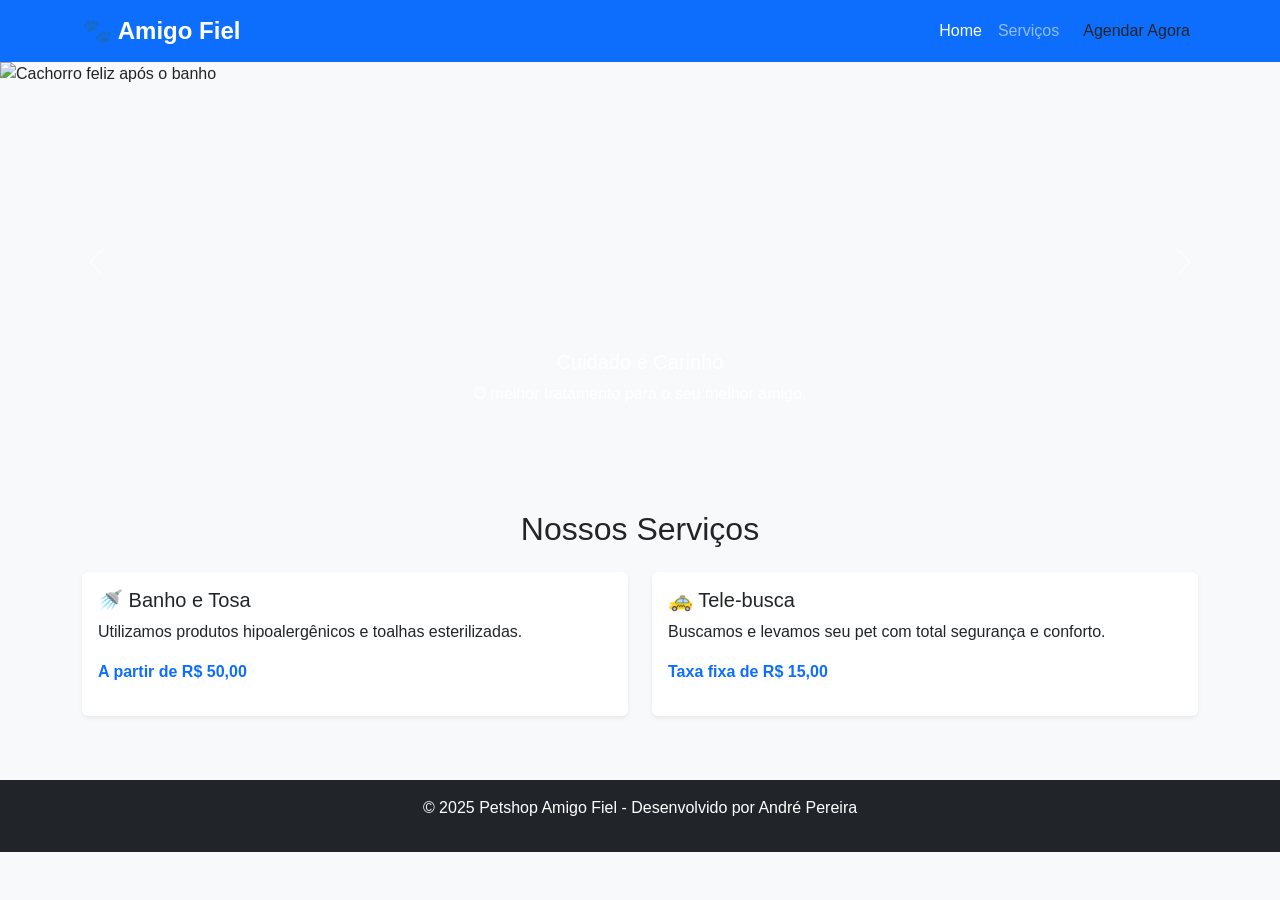
==== index.html @ 7adb3789 "Primeiro Summit Fazendo um site, usando frameworks" ====
<!DOCTYPE html>
<html lang="pt-br">
<head>
    <meta charset="UTF-8">
    <meta name="viewport" content="width=device-width, initial-scale=1.0">
    <title>Petshop Amigo Fiel - Home</title>
    <link href="https://cdn.jsdelivr.net/npm/bootstrap@5.3.0/dist/css/bootstrap.min.css" rel="stylesheet">
    <link rel="stylesheet" href="css/style.css">
</head>
<body>

    <nav class="navbar navbar-expand-lg navbar-dark bg-primary">
        <div class="container">
            <a class="navbar-brand" href="index.html">🐾 Amigo Fiel</a>
            <button class="navbar-toggler" type="button" data-bs-toggle="collapse" data-bs-target="#navbarNav">
                <span class="navbar-toggler-icon"></span>
            </button>
            <div class="collapse navbar-collapse" id="navbarNav">
                <ul class="navbar-nav ms-auto">
                    <li class="nav-item"><a class="nav-link active" href="index.html">Home</a></li>
                    <li class="nav-item"><a class="nav-link" href="#servicos">Serviços</a></li>
                    <li class="nav-item"><a class="nav-link btn btn-warning text-dark ms-2" href="cadastro.html">Agendar Agora</a></li>
                </ul>
            </div>
        </div>
    </nav>

    <div id="carouselPetshop" class="carousel slide" data-bs-ride="carousel">
        <div class="carousel-inner">
            <div class="carousel-item active">
                <img src="https://placehold.co/1200x400/orange/white?text=Bem-vindo+ao+Amigo+Fiel" class="d-block w-100" alt="Cachorro feliz após o banho">
                <div class="carousel-caption d-none d-md-block">
                    <h5>Cuidado e Carinho</h5>
                    <p>O melhor tratamento para o seu melhor amigo.</p>
                </div>
            </div>
            <div class="carousel-item">
                <img src="https://placehold.co/1200x400/blue/white?text=Banho+e+Tosa+Especializados" class="d-block w-100" alt="Gato recebendo carinho">
                <div class="carousel-caption d-none d-md-block">
                    <h5>Profissionais Qualificados</h5>
                    <p>Temos especialistas em todas as raças.</p>
                </div>
            </div>
        </div>
        <button class="carousel-control-prev" type="button" data-bs-target="#carouselPetshop" data-bs-slide="prev">
            <span class="carousel-control-prev-icon" aria-hidden="true"></span>
            <span class="visually-hidden">Anterior</span>
        </button>
        <button class="carousel-control-next" type="button" data-bs-target="#carouselPetshop" data-bs-slide="next">
            <span class="carousel-control-next-icon" aria-hidden="true"></span>
            <span class="visually-hidden">Próximo</span>
        </button>
    </div>

    <section id="servicos" class="container my-5">
        <h2 class="text-center mb-4">Nossos Serviços</h2>
        <div class="row">
            <div class="col-md-6 mb-3">
                <div class="card h-100 shadow-sm">
                    <div class="card-body">
                        <h5 class="card-title">🚿 Banho e Tosa</h5>
                        <p class="card-text">Utilizamos produtos hipoalergênicos e toalhas esterilizadas.</p>
                        <p class="text-primary fw-bold">A partir de R$ 50,00</p>
                    </div>
                </div>
            </div>
            <div class="col-md-6 mb-3">
                <div class="card h-100 shadow-sm">
                    <div class="card-body">
                        <h5 class="card-title">🚕 Tele-busca</h5>
                        <p class="card-text">Buscamos e levamos seu pet com total segurança e conforto.</p>
                        <p class="text-primary fw-bold">Taxa fixa de R$ 15,00</p>
                    </div>
                </div>
            </div>
        </div>
    </section>

    <footer class="bg-dark text-white text-center py-3">
        <p>&copy; 2025 Petshop Amigo Fiel - Desenvolvido por André Pereira</p>
    </footer>

    <script src="https://cdn.jsdelivr.net/npm/bootstrap@5.3.0/dist/js/bootstrap.bundle.min.js"></script>
    <script src="js/script.js"></script>
</body>
</html>
---- css/style.css ----
/* css/style.css */
body {
    font-family: 'Segoe UI', Tahoma, Geneva, Verdana, sans-serif;
    background-color: #f8f9fa;
}

.navbar-brand {
    font-weight: bold;
    font-size: 1.5rem;
}

.carousel-item img {
    height: 400px;
    object-fit: cover; /* Garante que a imagem não distorça */
}

.card {
    transition: transform 0.3s;
    border: none;
}

.card:hover {
    transform: scale(1.03); /* Efeito de zoom suave ao passar o mouse */
}

footer {
    margin-top: auto;
}
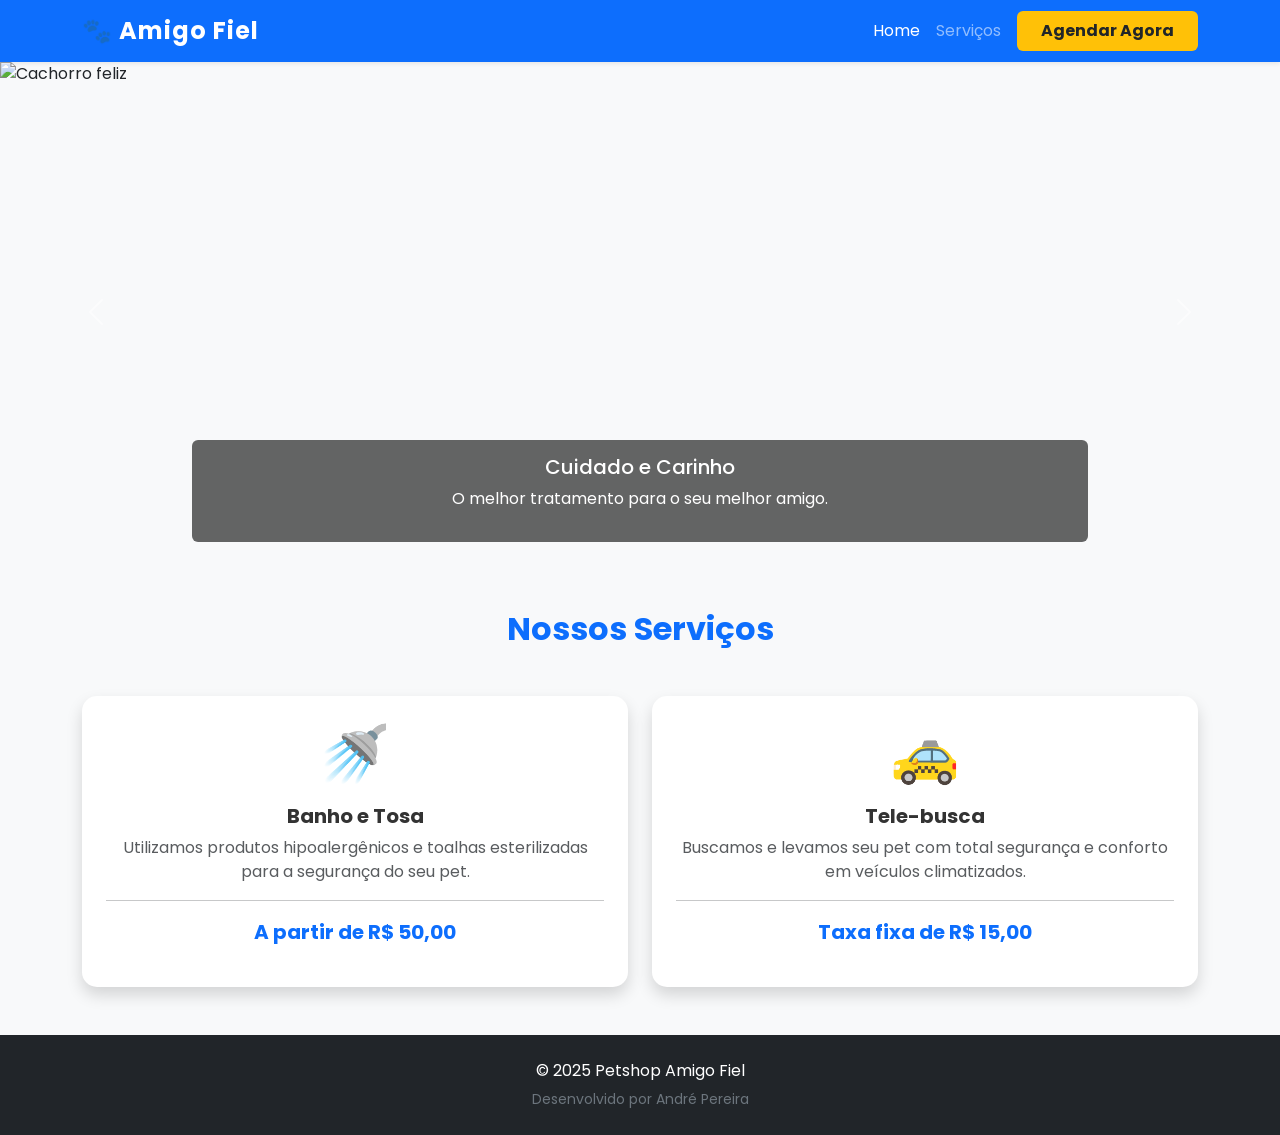
==== commit ac85e73e: "Ultimo Commit vou seguir amanha com as atualizações" ====
--- a/index.html
+++ b/index.html
@@ -4,14 +4,18 @@
     <meta charset="UTF-8">
     <meta name="viewport" content="width=device-width, initial-scale=1.0">
     <title>Petshop Amigo Fiel - Home</title>
+    
+    <link href="https://fonts.googleapis.com/css2?family=Poppins:wght@300;400;600&display=swap" rel="stylesheet">
+    
     <link href="https://cdn.jsdelivr.net/npm/bootstrap@5.3.0/dist/css/bootstrap.min.css" rel="stylesheet">
+    
     <link rel="stylesheet" href="css/style.css">
 </head>
 <body>
 
-    <nav class="navbar navbar-expand-lg navbar-dark bg-primary">
+    <nav class="navbar navbar-expand-lg navbar-dark bg-primary sticky-top shadow-sm">
         <div class="container">
-            <a class="navbar-brand" href="index.html">🐾 Amigo Fiel</a>
+            <a class="navbar-brand fw-bold" href="index.html">🐾 Amigo Fiel</a>
             <button class="navbar-toggler" type="button" data-bs-toggle="collapse" data-bs-target="#navbarNav">
                 <span class="navbar-toggler-icon"></span>
             </button>
@@ -19,7 +23,7 @@
                 <ul class="navbar-nav ms-auto">
                     <li class="nav-item"><a class="nav-link active" href="index.html">Home</a></li>
                     <li class="nav-item"><a class="nav-link" href="#servicos">Serviços</a></li>
-                    <li class="nav-item"><a class="nav-link btn btn-warning text-dark ms-2" href="cadastro.html">Agendar Agora</a></li>
+                    <li class="nav-item"><a class="nav-link btn btn-warning text-dark ms-2 px-4 fw-bold" href="cadastro.html">Agendar Agora</a></li>
                 </ul>
             </div>
         </div>
@@ -28,15 +32,15 @@
     <div id="carouselPetshop" class="carousel slide" data-bs-ride="carousel">
         <div class="carousel-inner">
             <div class="carousel-item active">
-                <img src="https://placehold.co/1200x400/orange/white?text=Bem-vindo+ao+Amigo+Fiel" class="d-block w-100" alt="Cachorro feliz após o banho">
-                <div class="carousel-caption d-none d-md-block">
+                <img src="https://placehold.co/1200x500/orange/white?text=Bem-vindo+ao+Amigo+Fiel" class="d-block w-100" alt="Cachorro feliz">
+                <div class="carousel-caption d-none d-md-block bg-dark-transparent rounded">
                     <h5>Cuidado e Carinho</h5>
                     <p>O melhor tratamento para o seu melhor amigo.</p>
                 </div>
             </div>
             <div class="carousel-item">
-                <img src="https://placehold.co/1200x400/blue/white?text=Banho+e+Tosa+Especializados" class="d-block w-100" alt="Gato recebendo carinho">
-                <div class="carousel-caption d-none d-md-block">
+                <img src="https://placehold.co/1200x500/2980b9/white?text=Banho+e+Tosa+Especializados" class="d-block w-100" alt="Gato recebendo carinho">
+                <div class="carousel-caption d-none d-md-block bg-dark-transparent rounded">
                     <h5>Profissionais Qualificados</h5>
                     <p>Temos especialistas em todas as raças.</p>
                 </div>
@@ -53,31 +57,38 @@
     </div>
 
     <section id="servicos" class="container my-5">
-        <h2 class="text-center mb-4">Nossos Serviços</h2>
-        <div class="row">
-            <div class="col-md-6 mb-3">
-                <div class="card h-100 shadow-sm">
-                    <div class="card-body">
-                        <h5 class="card-title">🚿 Banho e Tosa</h5>
-                        <p class="card-text">Utilizamos produtos hipoalergênicos e toalhas esterilizadas.</p>
-                        <p class="text-primary fw-bold">A partir de R$ 50,00</p>
+        <h2 class="text-center mb-5 text-primary fw-bold">Nossos Serviços</h2>
+        <div class="row g-4">
+            <div class="col-md-6">
+                <div class="card h-100 shadow border-0 card-servico">
+                    <div class="card-body text-center p-4">
+                        <div class="display-4 text-primary mb-3">🚿</div>
+                        <h5 class="card-title fw-bold">Banho e Tosa</h5>
+                        <p class="card-text text-muted">Utilizamos produtos hipoalergênicos e toalhas esterilizadas para a segurança do seu pet.</p>
+                        <hr>
+                        <p class="text-primary fw-bold fs-5">A partir de R$ 50,00</p>
                     </div>
                 </div>
             </div>
-            <div class="col-md-6 mb-3">
-                <div class="card h-100 shadow-sm">
-                    <div class="card-body">
-                        <h5 class="card-title">🚕 Tele-busca</h5>
-                        <p class="card-text">Buscamos e levamos seu pet com total segurança e conforto.</p>
-                        <p class="text-primary fw-bold">Taxa fixa de R$ 15,00</p>
+            <div class="col-md-6">
+                <div class="card h-100 shadow border-0 card-servico">
+                    <div class="card-body text-center p-4">
+                        <div class="display-4 text-warning mb-3">🚕</div>
+                        <h5 class="card-title fw-bold">Tele-busca</h5>
+                        <p class="card-text text-muted">Buscamos e levamos seu pet com total segurança e conforto em veículos climatizados.</p>
+                        <hr>
+                        <p class="text-primary fw-bold fs-5">Taxa fixa de R$ 15,00</p>
                     </div>
                 </div>
             </div>
         </div>
     </section>
 
-    <footer class="bg-dark text-white text-center py-3">
-        <p>&copy; 2025 Petshop Amigo Fiel - Desenvolvido por André Pereira</p>
+    <footer class="bg-dark text-white text-center py-4 mt-auto">
+        <div class="container">
+            <p class="mb-1">&copy; 2025 Petshop Amigo Fiel</p>
+            <small class="text-secondary">Desenvolvido por André Pereira</small>
+        </div>
     </footer>
 
     <script src="https://cdn.jsdelivr.net/npm/bootstrap@5.3.0/dist/js/bootstrap.bundle.min.js"></script>
--- a/css/style.css
+++ b/css/style.css
@@ -1,28 +1,70 @@
-/* css/style.css */
+/* Definição da fonte global */
 body {
-    font-family: 'Segoe UI', Tahoma, Geneva, Verdana, sans-serif;
-    background-color: #f8f9fa;
+    font-family: 'Poppins', sans-serif;
+    background-color: #f8f9fa; /* Um cinza muito leve para o fundo */
+    display: flex;
+    flex-direction: column;
+    min-height: 100vh;
 }
 
+/* Ajustes na Navbar */
 .navbar-brand {
-    font-weight: bold;
     font-size: 1.5rem;
+    letter-spacing: 1px;
 }
 
-.carousel-item img {
-    height: 400px;
-    object-fit: cover; /* Garante que a imagem não distorça */
+.nav-link {
+    font-weight: 400;
+    transition: all 0.3s ease;
 }
 
-.card {
-    transition: transform 0.3s;
-    border: none;
+.nav-link:hover {
+    color: #ffc107 !important; /* Amarelo no hover */
 }
 
-.card:hover {
-    transform: scale(1.03); /* Efeito de zoom suave ao passar o mouse */
+/* Ajustes do Carrossel (Hero Section) */
+.carousel-item img {
+    height: 500px; /* Altura fixa para o banner */
+    object-fit: cover; /* Garante que a imagem preencha sem distorcer */
 }
 
+/* Fundo escuro transparente para o texto do carrossel ficar legível */
+.bg-dark-transparent {
+    background-color: rgba(0, 0, 0, 0.6);
+    padding: 15px;
+    display: inline-block;
+}
+
+/* Estilização dos Cards de Serviço */
+.card-servico {
+    transition: transform 0.3s ease, box-shadow 0.3s ease;
+    border-radius: 15px; /* Bordas mais arredondadas */
+    background: #fff;
+}
+
+/* Efeito ao passar o mouse sobre o card */
+.card-servico:hover {
+    transform: translateY(-10px); /* O card "flutua" para cima */
+    box-shadow: 0 1rem 3rem rgba(0,0,0,.175)!important;
+}
+
+.card-title {
+    color: #333;
+}
+
+/* Botão de Agendar (Destaque) */
+.btn-warning {
+    background-color: #ffc107;
+    border: none;
+    transition: transform 0.2s;
+}
+
+.btn-warning:hover {
+    background-color: #e0a800;
+    transform: scale(1.05); /* Leve aumento de tamanho */
+}
+
+/* Ajuste do Footer */
 footer {
-    margin-top: auto;
+    margin-top: auto; /* Garante que o footer fique na base mesmo com pouco conteúdo */
 }
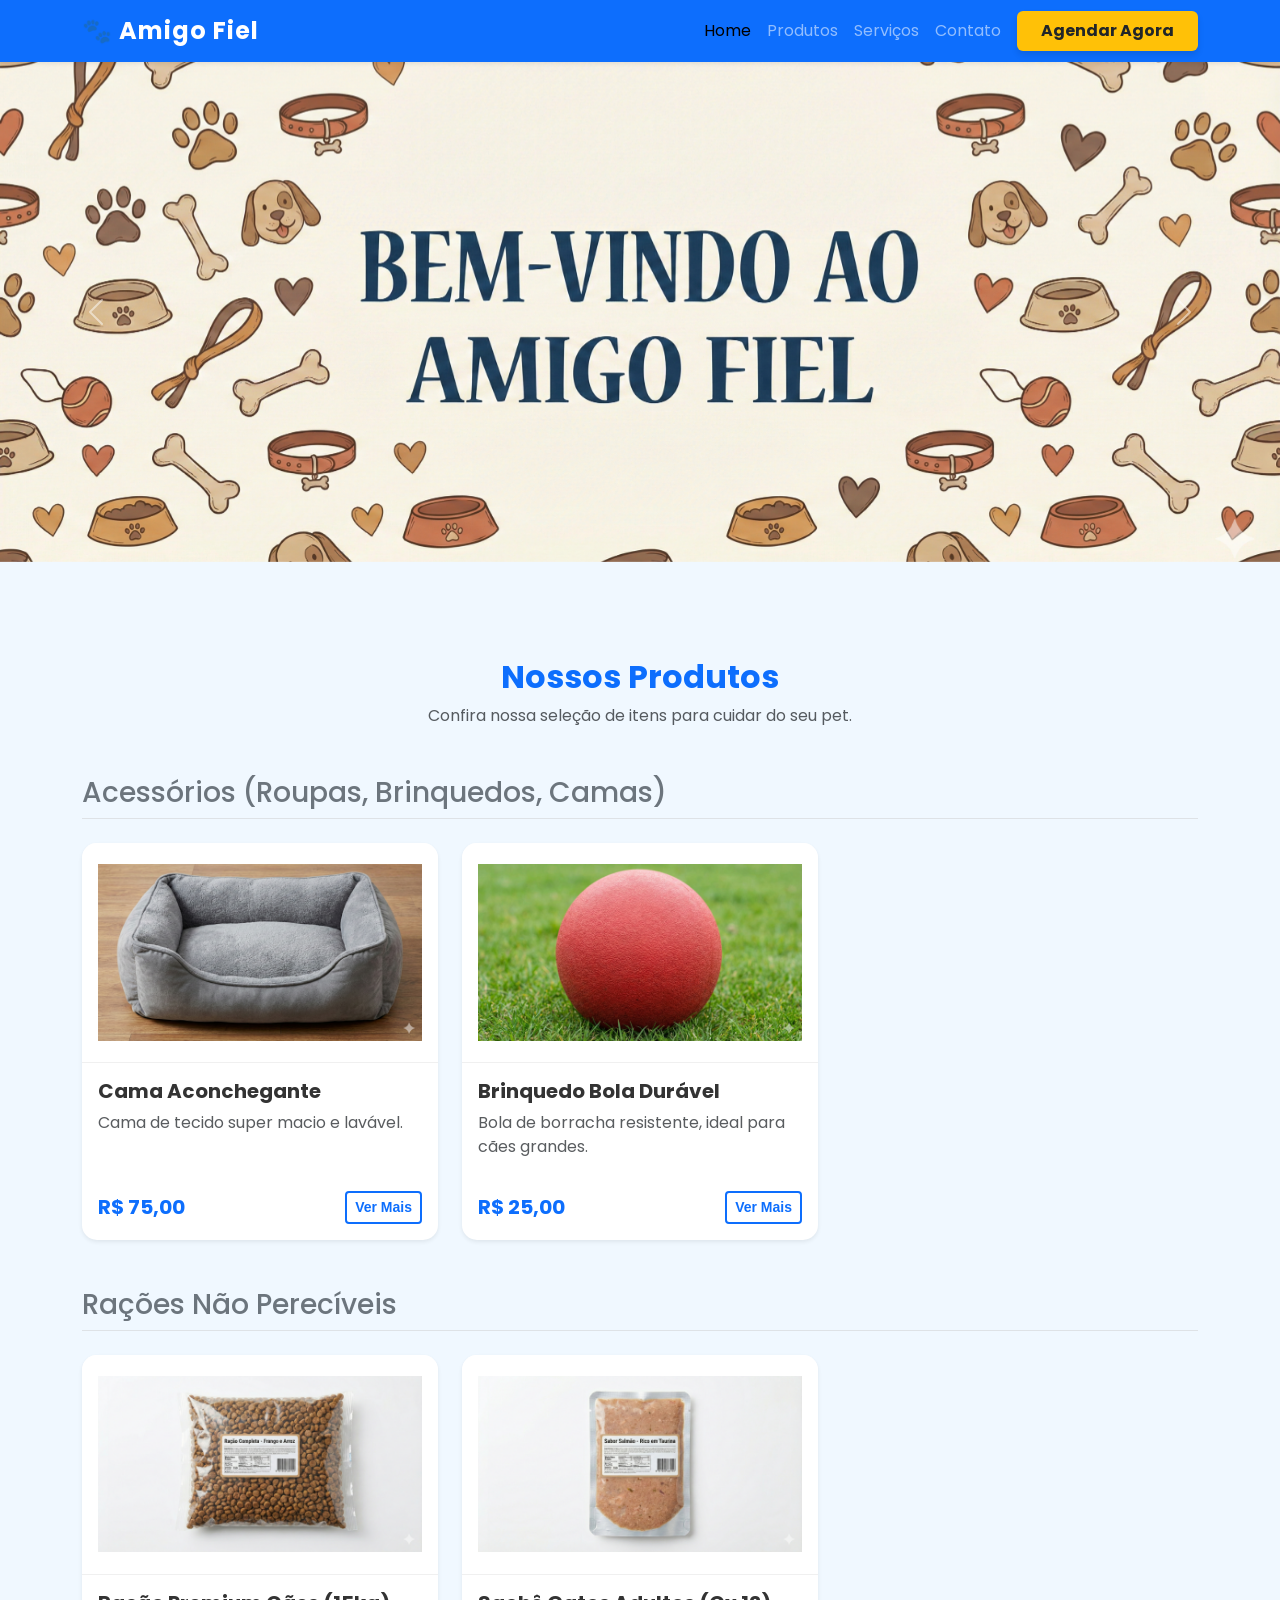
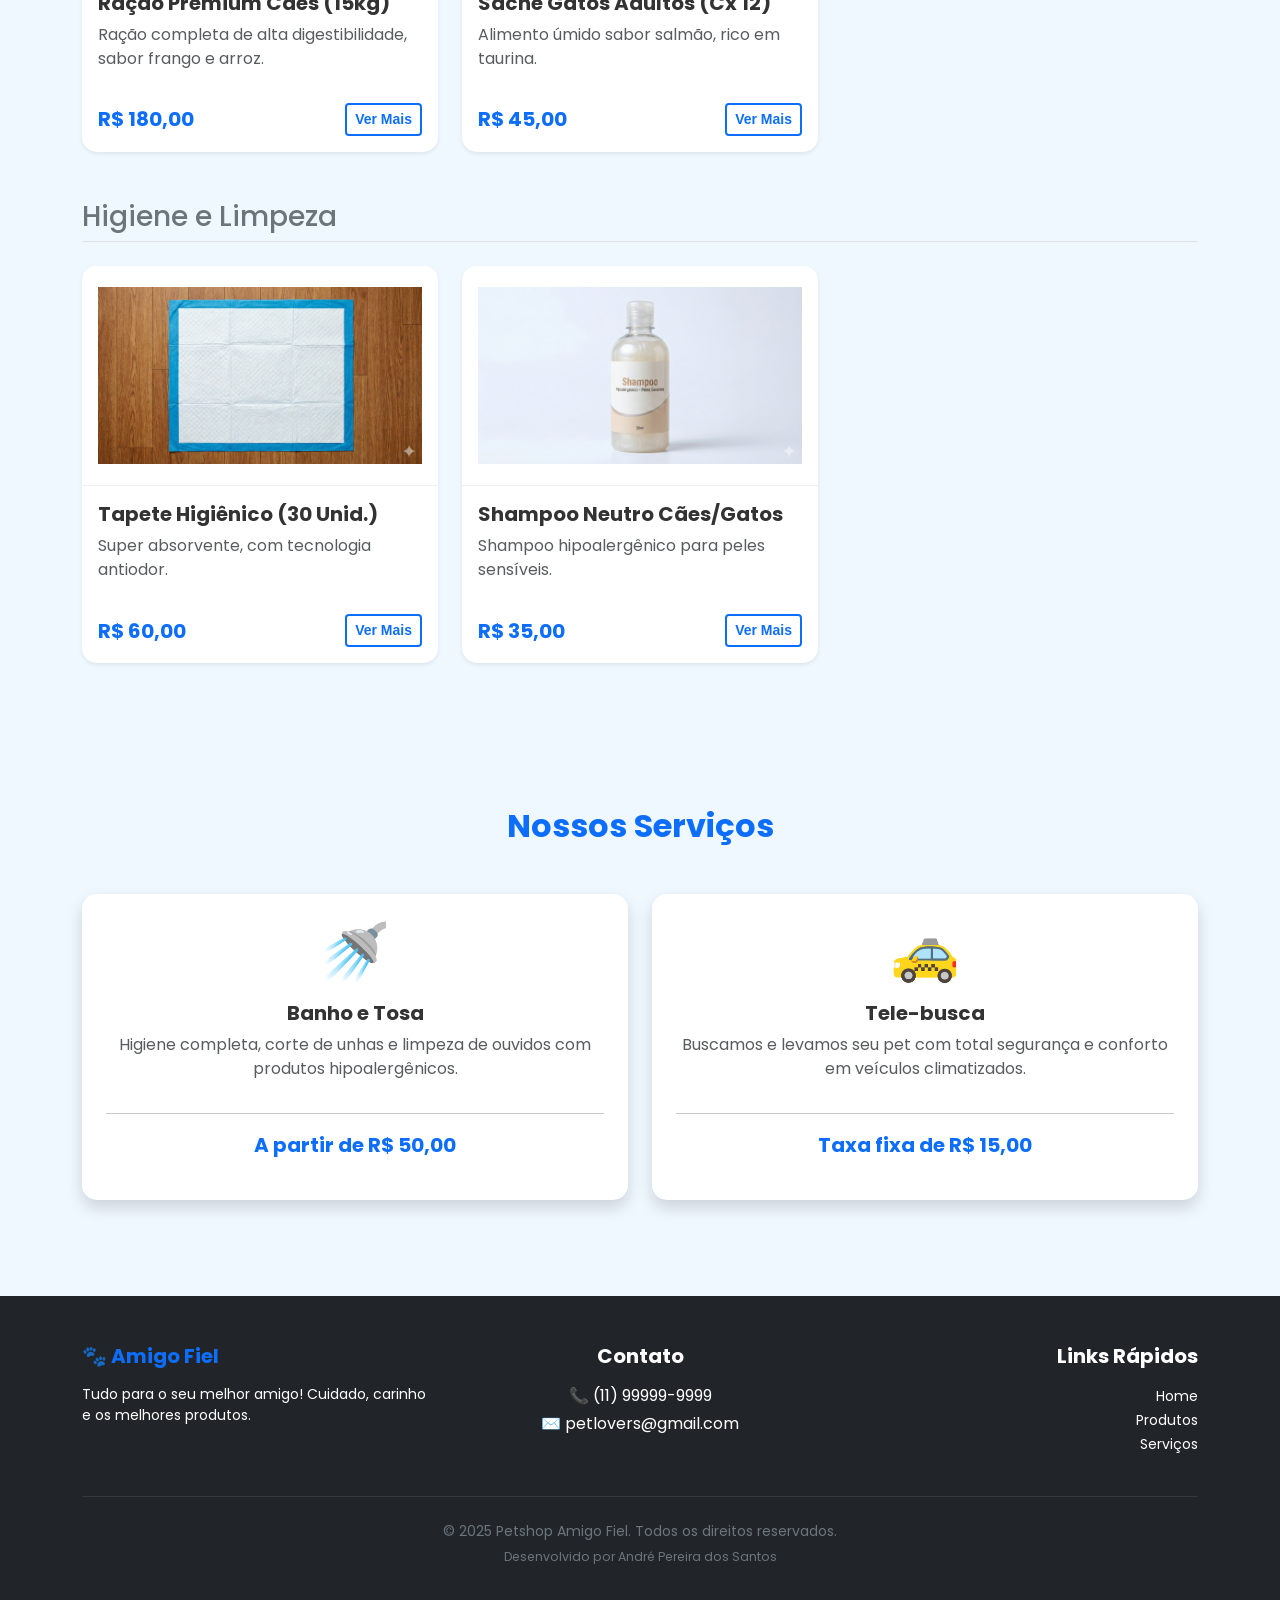
==== commit ea7eb73c: "Muitas Mudaças Implantação Serviços Cadastro e entrega do dog Tumbs Tudo" ====
--- a/index.html
+++ b/index.html
@@ -15,63 +15,154 @@
 
     <nav class="navbar navbar-expand-lg navbar-dark bg-primary sticky-top shadow-sm">
         <div class="container">
-            <a class="navbar-brand fw-bold" href="index.html">🐾 Amigo Fiel</a>
+            <a class="navbar-brand fw-bold" href="#">🐾 Amigo Fiel</a>
             <button class="navbar-toggler" type="button" data-bs-toggle="collapse" data-bs-target="#navbarNav">
                 <span class="navbar-toggler-icon"></span>
             </button>
             <div class="collapse navbar-collapse" id="navbarNav">
-                <ul class="navbar-nav ms-auto">
-                    <li class="nav-item"><a class="nav-link active" href="index.html">Home</a></li>
+                <ul class="navbar-nav ms-auto align-items-center">
+                    <li class="nav-item"><a class="nav-link active" href="#home">Home</a></li>
+                    <li class="nav-item"><a class="nav-link" href="#produtos">Produtos</a></li>
                     <li class="nav-item"><a class="nav-link" href="#servicos">Serviços</a></li>
-                    <li class="nav-item"><a class="nav-link btn btn-warning text-dark ms-2 px-4 fw-bold" href="cadastro.html">Agendar Agora</a></li>
+                    <li class="nav-item"><a class="nav-link" href="#contato">Contato</a></li>
+                    <li class="nav-item"><a class="nav-link btn btn-warning text-dark ms-lg-2 px-4 fw-bold mt-2 mt-lg-0" href="cadastro.html">Agendar Agora</a></li>
                 </ul>
             </div>
         </div>
     </nav>
 
-    <div id="carouselPetshop" class="carousel slide" data-bs-ride="carousel">
+    <div id="home" class="carousel slide" data-bs-ride="carousel">
         <div class="carousel-inner">
             <div class="carousel-item active">
-                <img src="https://placehold.co/1200x500/orange/white?text=Bem-vindo+ao+Amigo+Fiel" class="d-block w-100" alt="Cachorro feliz">
-                <div class="carousel-caption d-none d-md-block bg-dark-transparent rounded">
-                    <h5>Cuidado e Carinho</h5>
-                    <p>O melhor tratamento para o seu melhor amigo.</p>
-                </div>
+                <img src="img/Tumb-Bem.png" class="d-block w-100 banner-img" alt="Cachorro feliz">
             </div>
             <div class="carousel-item">
-                <img src="https://placehold.co/1200x500/2980b9/white?text=Banho+e+Tosa+Especializados" class="d-block w-100" alt="Gato recebendo carinho">
-                <div class="carousel-caption d-none d-md-block bg-dark-transparent rounded">
-                    <h5>Profissionais Qualificados</h5>
-                    <p>Temos especialistas em todas as raças.</p>
-                </div>
-            </div>
-        </div>
-        <button class="carousel-control-prev" type="button" data-bs-target="#carouselPetshop" data-bs-slide="prev">
+                 <img src="img/Tumb-Banho.png" class="d-block w-100 banner-img" alt="Gato recebendo carinho">
+            </div>
+        </div>
+        <button class="carousel-control-prev" type="button" data-bs-target="#home" data-bs-slide="prev">
             <span class="carousel-control-prev-icon" aria-hidden="true"></span>
             <span class="visually-hidden">Anterior</span>
         </button>
-        <button class="carousel-control-next" type="button" data-bs-target="#carouselPetshop" data-bs-slide="next">
+        <button class="carousel-control-next" type="button" data-bs-target="#home" data-bs-slide="next">
             <span class="carousel-control-next-icon" aria-hidden="true"></span>
             <span class="visually-hidden">Próximo</span>
         </button>
     </div>
 
-    <section id="servicos" class="container my-5">
+    <section id="produtos" class="container my-5 pt-5">
+        <div class="text-center mb-5">
+            <h2 class="text-primary fw-bold">Nossos Produtos</h2>
+            <p class="text-muted">Confira nossa seleção de itens para cuidar do seu pet.</p>
+        </div>
+        
+        <h3 class="mb-4 text-secondary border-bottom pb-2">Acessórios (Roupas, Brinquedos, Camas)</h3>
+        <div class="row row-cols-1 row-cols-md-2 row-cols-lg-3 g-4 mb-5">
+            <div class="col">
+                <div class="card h-100 shadow-sm border-0 card-hover">
+                    <img src="img/Cama.png" class="card-img-top card-img-product" alt="Cama de cachorro">
+                    <div class="card-body d-flex flex-column">
+                        <h5 class="card-title fw-bold">Cama Aconchegante</h5>
+                        <p class="card-text text-muted flex-grow-1">Cama de tecido super macio e lavável.</p>
+                        <div class="d-flex justify-content-between align-items-center mt-3">
+                            <span class="h5 mb-0 text-primary fw-bold">R$ 75,00</span>
+                            <button class="btn btn-outline-primary btn-sm">Ver Mais</button>
+                        </div>
+                    </div>
+                </div>
+            </div>
+            <div class="col">
+                <div class="card h-100 shadow-sm border-0 card-hover">
+                     <img src="img/Bola.png" class="card-img-top card-img-product" alt="Bola de borracha">
+                    <div class="card-body d-flex flex-column">
+                        <h5 class="card-title fw-bold">Brinquedo Bola Durável</h5>
+                        <p class="card-text text-muted flex-grow-1">Bola de borracha resistente, ideal para cães grandes.</p>
+                        <div class="d-flex justify-content-between align-items-center mt-3">
+                            <span class="h5 mb-0 text-primary fw-bold">R$ 25,00</span>
+                            <button class="btn btn-outline-primary btn-sm">Ver Mais</button>
+                        </div>
+                    </div>
+                </div>
+            </div>
+        </div>
+
+        <h3 class="mb-4 text-secondary border-bottom pb-2">Rações Não Perecíveis</h3>
+        <div class="row row-cols-1 row-cols-md-2 row-cols-lg-3 g-4 mb-5">
+             <div class="col">
+                <div class="card h-100 shadow-sm border-0 card-hover">
+                    <img src="img/Ração.png" class="card-img-top card-img-product" alt="Saco de ração">
+                    <div class="card-body d-flex flex-column">
+                        <h5 class="card-title fw-bold">Ração Premium Cães (15kg)</h5>
+                        <p class="card-text text-muted flex-grow-1">Ração completa de alta digestibilidade, sabor frango e arroz.</p>
+                        <div class="d-flex justify-content-between align-items-center mt-3">
+                            <span class="h5 mb-0 text-primary fw-bold">R$ 180,00</span>
+                            <button class="btn btn-outline-primary btn-sm">Ver Mais</button>
+                        </div>
+                    </div>
+                </div>
+            </div>
+             <div class="col">
+                <div class="card h-100 shadow-sm border-0 card-hover">
+                    <img src="img/Sache.png" class="card-img-top card-img-product" alt="Sachês para gato">
+                    <div class="card-body d-flex flex-column">
+                        <h5 class="card-title fw-bold">Sachê Gatos Adultos (Cx 12)</h5>
+                        <p class="card-text text-muted flex-grow-1">Alimento úmido sabor salmão, rico em taurina.</p>
+                        <div class="d-flex justify-content-between align-items-center mt-3">
+                            <span class="h5 mb-0 text-primary fw-bold">R$ 45,00</span>
+                            <button class="btn btn-outline-primary btn-sm">Ver Mais</button>
+                        </div>
+                    </div>
+                </div>
+            </div>
+        </div>
+
+        <h3 class="mb-4 text-secondary border-bottom pb-2">Higiene e Limpeza</h3>
+        <div class="row row-cols-1 row-cols-md-2 row-cols-lg-3 g-4">
+             <div class="col">
+                <div class="card h-100 shadow-sm border-0 card-hover">
+                    <img src="img/Tapete.png" class="card-img-top card-img-product" alt="Tapete higiênico">
+                    <div class="card-body d-flex flex-column">
+                        <h5 class="card-title fw-bold">Tapete Higiênico (30 Unid.)</h5>
+                        <p class="card-text text-muted flex-grow-1">Super absorvente, com tecnologia antiodor.</p>
+                        <div class="d-flex justify-content-between align-items-center mt-3">
+                            <span class="h5 mb-0 text-primary fw-bold">R$ 60,00</span>
+                            <button class="btn btn-outline-primary btn-sm">Ver Mais</button>
+                        </div>
+                    </div>
+                </div>
+            </div>
+             <div class="col">
+                <div class="card h-100 shadow-sm border-0 card-hover">
+                    <img src="img/Shampoo.png" class="card-img-top card-img-product" alt="Shampoo pet">
+                    <div class="card-body d-flex flex-column">
+                        <h5 class="card-title fw-bold">Shampoo Neutro Cães/Gatos</h5>
+                        <p class="card-text text-muted flex-grow-1">Shampoo hipoalergênico para peles sensíveis.</p>
+                        <div class="d-flex justify-content-between align-items-center mt-3">
+                            <span class="h5 mb-0 text-primary fw-bold">R$ 35,00</span>
+                            <button class="btn btn-outline-primary btn-sm">Ver Mais</button>
+                        </div>
+                    </div>
+                </div>
+            </div>
+        </div>
+    </section>
+
+    <section id="servicos" class="container my-5 py-5">
         <h2 class="text-center mb-5 text-primary fw-bold">Nossos Serviços</h2>
         <div class="row g-4">
             <div class="col-md-6">
-                <div class="card h-100 shadow border-0 card-servico">
+                <div class="card h-100 shadow border-0 card-hover">
                     <div class="card-body text-center p-4">
                         <div class="display-4 text-primary mb-3">🚿</div>
                         <h5 class="card-title fw-bold">Banho e Tosa</h5>
-                        <p class="card-text text-muted">Utilizamos produtos hipoalergênicos e toalhas esterilizadas para a segurança do seu pet.</p>
+                        <p class="card-text text-muted">Higiene completa, corte de unhas e limpeza de ouvidos com produtos hipoalergênicos.</p>
                         <hr>
                         <p class="text-primary fw-bold fs-5">A partir de R$ 50,00</p>
                     </div>
                 </div>
             </div>
             <div class="col-md-6">
-                <div class="card h-100 shadow border-0 card-servico">
+                 <div class="card h-100 shadow border-0 card-hover">
                     <div class="card-body text-center p-4">
                         <div class="display-4 text-warning mb-3">🚕</div>
                         <h5 class="card-title fw-bold">Tele-busca</h5>
@@ -84,14 +175,35 @@
         </div>
     </section>
 
-    <footer class="bg-dark text-white text-center py-4 mt-auto">
+    <footer id="contato" class="bg-dark text-white py-5 mt-auto">
         <div class="container">
-            <p class="mb-1">&copy; 2025 Petshop Amigo Fiel</p>
-            <small class="text-secondary">Desenvolvido por André Pereira</small>
+            <div class="row gy-4">
+                <div class="col-md-4 text-center text-md-start">
+                    <h5 class="fw-bold text-primary mb-3">🐾 Amigo Fiel</h5>
+                    <p class="small">Tudo para o seu melhor amigo! Cuidado, carinho e os melhores produtos.</p>
+                </div>
+                <div class="col-md-4 text-center">
+                    <h5 class="fw-bold mb-3">Contato</h5>
+                    <p class="mb-1">📞 (11) 99999-9999</p>
+                    <p>✉️ petlovers@gmail.com</p>
+                </div>
+                 <div class="col-md-4 text-center text-md-end">
+                    <h5 class="fw-bold mb-3">Links Rápidos</h5>
+                    <ul class="list-unstyled">
+                        <li><a href="#home" class="text-white text-decoration-none small">Home</a></li>
+                        <li><a href="#produtos" class="text-white text-decoration-none small">Produtos</a></li>
+                        <li><a href="#servicos" class="text-white text-decoration-none small">Serviços</a></li>
+                    </ul>
+                </div>
+            </div>
+            <hr class="my-4 border-secondary">
+            <div class="text-center small text-secondary">
+                <p class="mb-1">&copy; 2025 Petshop Amigo Fiel. Todos os direitos reservados.</p>
+                <small>Desenvolvido por André Pereira dos Santos</small>
+            </div>
         </div>
     </footer>
 
     <script src="https://cdn.jsdelivr.net/npm/bootstrap@5.3.0/dist/js/bootstrap.bundle.min.js"></script>
-    <script src="js/script.js"></script>
-</body>
+    </body>
 </html>
--- a/css/style.css
+++ b/css/style.css
@@ -1,13 +1,13 @@
-/* Definição da fonte global */
+/* --- Definições Globais --- */
 body {
     font-family: 'Poppins', sans-serif;
-    background-color: #f8f9fa; /* Um cinza muito leve para o fundo */
+    background-color: #f0f8ff; /* Azul Alice muito suave para o fundo, combina com petshop */
     display: flex;
     flex-direction: column;
     min-height: 100vh;
 }
 
-/* Ajustes na Navbar */
+/* --- Ajustes na Navbar --- */
 .navbar-brand {
     font-size: 1.5rem;
     letter-spacing: 1px;
@@ -18,53 +18,101 @@
     transition: all 0.3s ease;
 }
 
-.nav-link:hover {
-    color: #ffc107 !important; /* Amarelo no hover */
+.nav-link:hover, .nav-link.active {
+    color: #000000 !important; /* Amarelo no hover e no item ativo */
 }
 
-/* Ajustes do Carrossel (Hero Section) */
-.carousel-item img {
-    height: 500px; /* Altura fixa para o banner */
-    object-fit: cover; /* Garante que a imagem preencha sem distorcer */
+/* Botão de Agendar na Navbar */
+.navbar .btn-warning {
+    font-weight: 600;
+    box-shadow: 0 4px 6px rgba(0,0,0,0.1);
 }
 
-/* Fundo escuro transparente para o texto do carrossel ficar legível */
-.bg-dark-transparent {
-    background-color: rgba(0, 0, 0, 0.6);
-    padding: 15px;
-    display: inline-block;
+
+/* --- Ajustes do Carrossel (Hero Section) --- */
+.banner-img {
+    /* Define uma altura fixa para os banners e garante que não distorçam */
+    height: 500px; /* Aumentei um pouco para 500px conforme seu pedido anterior */
+    object-fit: cover;
+    object-position: center;
 }
 
-/* Estilização dos Cards de Serviço */
-.card-servico {
+
+/* --- Estilização Geral dos Cards (Serviços e Produtos) --- */
+/* Esta classe substitui a antiga .card-servico para ser usada em tudo */
+.card-hover {
     transition: transform 0.3s ease, box-shadow 0.3s ease;
-    border-radius: 15px; /* Bordas mais arredondadas */
+    border-radius: 15px; /* Bordas arredondadas modernas */
     background: #fff;
+    overflow: hidden; /* Garante que a imagem respeite a borda arredondada */
 }
 
 /* Efeito ao passar o mouse sobre o card */
-.card-servico:hover {
-    transform: translateY(-10px); /* O card "flutua" para cima */
-    box-shadow: 0 1rem 3rem rgba(0,0,0,.175)!important;
+.card-hover:hover {
+    transform: translateY(-8px); /* O card "flutua" suavemente */
+    box-shadow: 0 1rem 3rem rgba(0,0,0,.12)!important;
 }
 
 .card-title {
     color: #333;
 }
 
-/* Botão de Agendar (Destaque) */
+/* --- Estilos Específicos para Cards de Produtos --- */
+.card-img-product {
+    /* Garante que todas as imagens de produto tenham a mesma altura */
+    height: 220px;
+    object-fit: contain; /* 'contain' mostra a imagem inteira, 'cover' corta para preencher */
+    padding: 1rem; /* Um pouco de respiro para a imagem dentro do card */
+    background-color: #fff;
+    border-bottom: 1px solid #f0f0f0;
+}
+
+/* Garante que o corpo do card preencha o espaço e empurre o botão para baixo */
+.card-body {
+    display: flex;
+    flex-direction: column;
+}
+
+
+/* --- Botões --- */
 .btn-warning {
     background-color: #ffc107;
     border: none;
-    transition: transform 0.2s;
+    transition: all 0.2s ease-in-out;
 }
 
 .btn-warning:hover {
     background-color: #e0a800;
-    transform: scale(1.05); /* Leve aumento de tamanho */
+    
+    transform: scale(1.05);
 }
 
-/* Ajuste do Footer */
+/* Botões "Ver Mais" nos produtos */
+.btn-outline-primary {
+    border-width: 2px;
+    font-weight: 600;
+}
+
+
+/* --- Ajustes de Seção --- */
+section {
+    /* Adiciona um espaçamento interno superior para compensar o menu fixo ao clicar nos links */
+    scroll-margin-top: 80px;
+}
+
+.text-primary {
+    /* Um azul um pouco mais vibrante que o padrão do Bootstrap */
+    color: #0d6efd !important;
+}
+
+
+/* --- Footer --- */
 footer {
-    margin-top: auto; /* Garante que o footer fique na base mesmo com pouco conteúdo */
+    margin-top: auto;
+    background-color: #212529; /* Dark padrão */
+}
+
+footer a:hover {
+    color: #ffc107 !important; /* Links do footer ficam amarelos no hover */
+    text-decoration: underline !important;
 }
